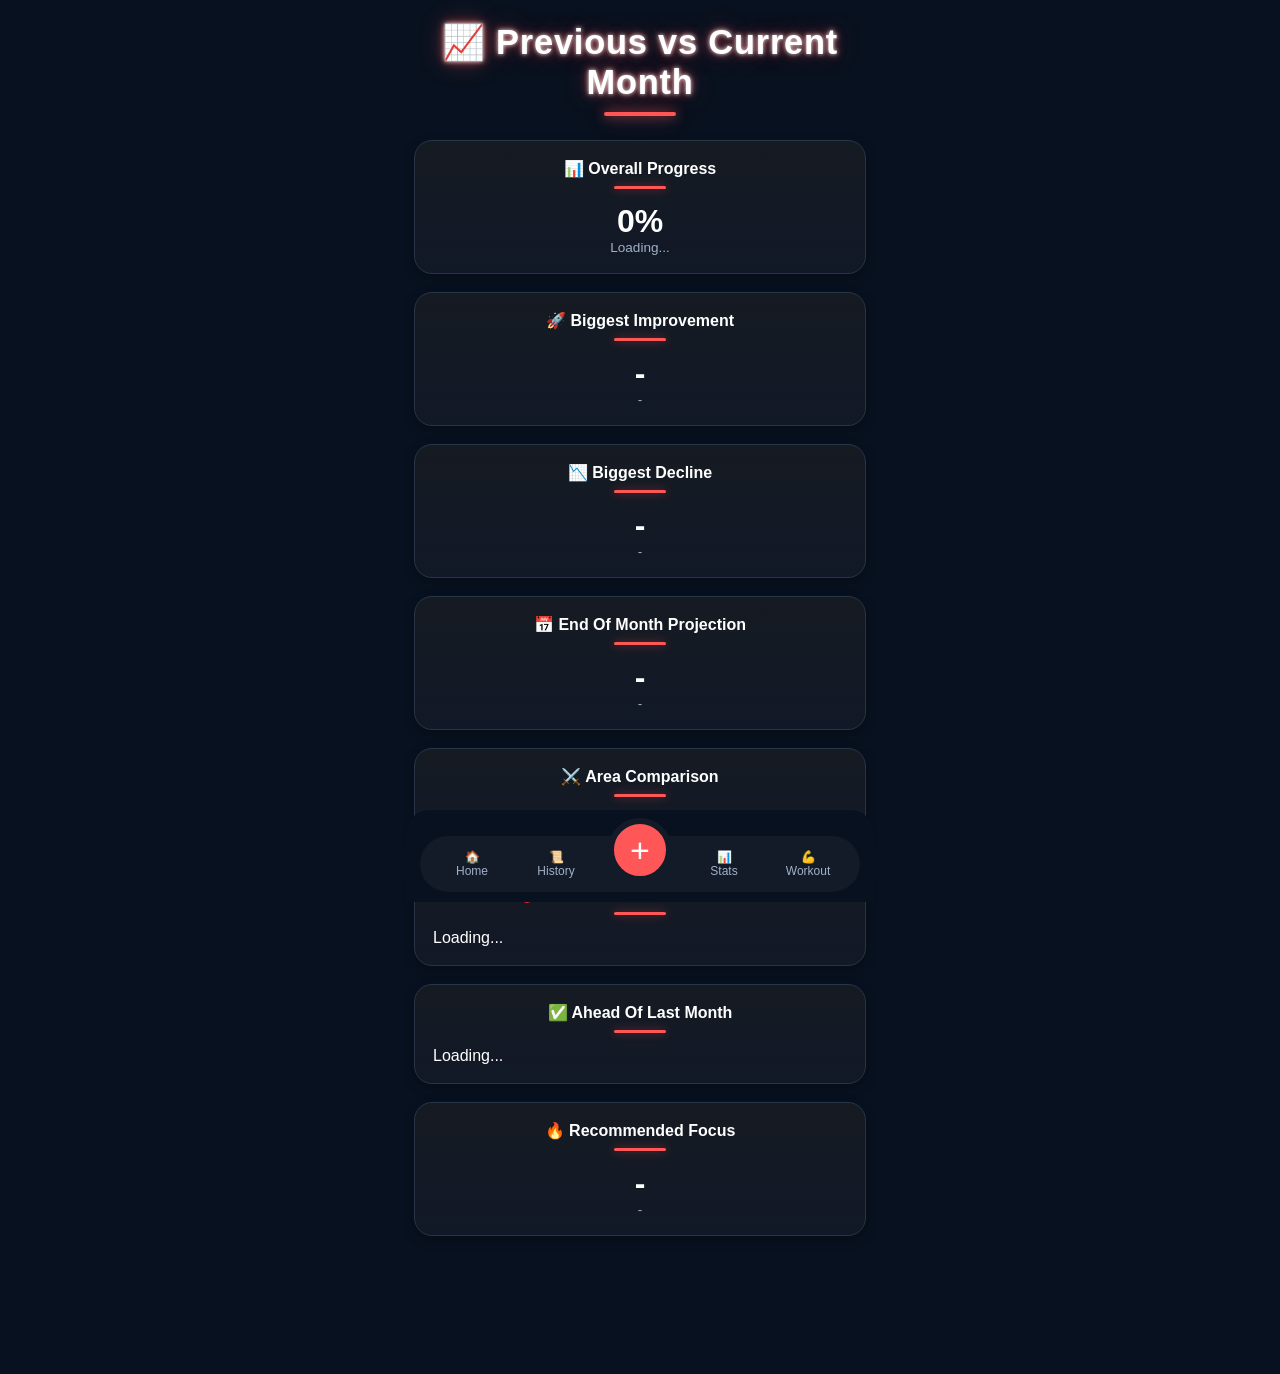
==== MonthComparison.html @ 555d0703 "Add files via upload" ====
<!DOCTYPE html>
<html>
<head>

	<meta charset="utf-8">
	<meta name="viewport" content="width=device-width,initial-scale=1">

	<title>Month Comparison</title>

	<link rel="stylesheet" href="styles.css?v=1">
	<link rel="stylesheet" href="cards.css?v=1">
	<link rel="stylesheet" href="battleLines.css?v=2">

	<script src="api.js"></script>
	<script src="navigation.js"></script>

</head>

<body>

	<h1 class="page-title">
		📈 Previous vs Current Month
	</h1>

	<!-- ======================================== -->
	<!-- OVERALL PROGRESS -->
	<!-- ======================================== -->

	<div class="card">

		<div class="card-header">
			<div class="card-title">
				📊 Overall Progress
			</div>
		</div>

		<div class="kpi">

			<div
				id="percentComplete"
				class="kpi-value">
				0%
			</div>

			<div
				id="progressLabel"
				class="kpi-label">
				Loading...
			</div>

		</div>

	</div>

	<!-- ======================================== -->
	<!-- IMPROVEMENT / DECLINE -->
	<!-- ======================================== -->

	<div class="stats-row">

		<div class="card half-card">

			<div class="card-header">
				<div class="card-title">
					🚀 Biggest Improvement
				</div>
			</div>

			<div class="kpi">

				<div
					id="bestArea"
					class="kpi-value">
					-
				</div>

				<div
					id="bestAreaPct"
					class="kpi-label">
					-
				</div>

			</div>

		</div>

		<div class="card half-card">

			<div class="card-header">
				<div class="card-title">
					📉 Biggest Decline
				</div>
			</div>

			<div class="kpi">

				<div
					id="worstArea"
					class="kpi-value">
					-
				</div>

				<div
					id="worstAreaPct"
					class="kpi-label">
					-
				</div>

			</div>

		</div>

	</div>

	<!-- ======================================== -->
	<!-- PROJECTION -->
	<!-- ======================================== -->

	<div class="card">

		<div class="card-header">
			<div class="card-title">
				📅 End Of Month Projection
			</div>
		</div>

		<div class="kpi">

			<div
				id="projectionTotal"
				class="kpi-value">
				-
			</div>

			<div
				id="projectionLabel"
				class="kpi-label">
				-
			</div>

		</div>

	</div>

	<!-- ======================================== -->
	<!-- COMPARISON BOARD -->
	<!-- ======================================== -->

	<div class="card">

		<div class="card-header">

			<div class="card-title">
				⚔️ Area Comparison
			</div>

		</div>

		<div
			id="comparisonBoard">

			Loading...

		</div>

	</div>

	<!-- ======================================== -->
	<!-- NEEDED TO MATCH -->
	<!-- ======================================== -->

	<div class="card">

		<div class="card-header">
			<div class="card-title">
				🎯 Needed To Match Last Month
			</div>
		</div>

		<div
			id="neededList"
			class="card-list">

			Loading...

		</div>

	</div>

	<!-- ======================================== -->
	<!-- AHEAD OF LAST MONTH -->
	<!-- ======================================== -->

	<div class="card">

		<div class="card-header">
			<div class="card-title">
				✅ Ahead Of Last Month
			</div>
		</div>

		<div
			id="aheadList"
			class="card-list">

			Loading...

		</div>

	</div>

	<!-- ======================================== -->
	<!-- RECOMMENDATION -->
	<!-- ======================================== -->

	<div class="card">

		<div class="card-header">
			<div class="card-title">
				🔥 Recommended Focus
			</div>
		</div>

		<div class="kpi">

			<div
				id="focusArea"
				class="kpi-value">
				-
			</div>

			<div
				id="focusDetail"
				class="kpi-label">
				-
			</div>

		</div>

	</div>

	<div id="navigation"></div>

	<script src="profile.js"></script>

	<script>

	document.addEventListener(
		'DOMContentLoaded',
		initializePage
	);

	async function initializePage(){

		document.getElementById(
			'navigation'
		).innerHTML =
			buildNavigation('');

		try{

			const data =
				await (
					await fetch(
						API +
						'?action=getPersonalMonthComparison' +
						'&user=' +
						getUserCode() +
						'&t=' +
						Date.now()
					)
				).json();

			renderSummary(data);
			renderComparisonBoard(data);
			renderImprovement(data);
			renderNeeded(data);
			renderAhead(data);
			renderProjection(data);
			renderFocus(data);

		}
		catch(err){

			console.error(err);

		}

	}

	function renderSummary(data){

		document.getElementById(
			'percentComplete'
		).innerText =
			Number(
				data.PercentComplete || 0
			) +
			'%';

		document.getElementById(
			'progressLabel'
		).innerText =
			Number(
				data.CurrentPoints || 0
			).toLocaleString() +
			' of ' +
			Number(
				data.PreviousPoints || 0
			).toLocaleString() +
			' pts';

	}

	function renderImprovement(data){

		let best = null;
		let worst = null;

		(data.Areas || []).forEach(x => {

			const prev =
				Number(
					x.PreviousScore || 0
				);

			const curr =
				Number(
					x.CurrentScore || 0
				);

			if(prev <= 0){
				return;
			}

			const pct =
				(
					(curr - prev)
					/
					prev
				) * 100;

			x.ChangePct = pct;

			if(
				!best ||
				pct > best.ChangePct
			){
				best = x;
			}

			if(
				!worst ||
				pct < worst.ChangePct
			){
				worst = x;
			}

		});

		if(best){

			bestArea.innerText =
				best.WorkoutArea;

			bestAreaPct.innerText =
				best.ChangePct.toFixed(1) +
				'%';

		}

		if(worst){

			worstArea.innerText =
				worst.WorkoutArea;

			worstAreaPct.innerText =
				worst.ChangePct.toFixed(1) +
				'%';

		}

	}

	function renderProjection(data){

		const today =
			new Date();

		const day =
			today.getDate();

		const daysInMonth =
			new Date(
				today.getFullYear(),
				today.getMonth() + 1,
				0
			).getDate();

		const current =
			Number(
				data.CurrentPoints || 0
			);

		const projected =
			day
			?
			Math.round(
				(current / day)
				*
				daysInMonth
			)
			: 0;

		projectionTotal.innerText =
			projected.toLocaleString() +
			' pts';

		const previous =
			Number(
				data.PreviousPoints || 0
			);

		const pct =
			previous
			?
			Math.round(
				(projected / previous)
				*
				100
			)
			: 0;

		projectionLabel.innerText =
			pct +
			'% of last month';

	}

	function renderComparisonBoard(data){

		let html = '';

		(data.Areas || [])
		.sort(
			(a,b) =>
				b.Difference -
				a.Difference
		)
		.forEach(x => {

			html += `

				<div class="card-row">

					<div class="card-row-label">

						${x.WorkoutArea}

					</div>

					<div class="card-row-value">

						${Number(
							x.CurrentScore || 0
						).toLocaleString()}

						/

						${Number(
							x.PreviousScore || 0
						).toLocaleString()}

					</div>

				</div>

			`;

		});

		document.getElementById(
			'comparisonBoard'
		).innerHTML =
			html;

	}

	function renderNeeded(data){

		const rows =
			(data.Areas || [])
			.map(x => {

				const needed =
					Math.max(
						0,
						Number(
							x.PreviousScore || 0
						) -
						Number(
							x.CurrentScore || 0
						)
					);

				return {
					area:x.WorkoutArea,
					needed:needed
				};

			})
			.filter(
				x => x.needed > 0
			)
			.sort(
				(a,b) =>
					b.needed -
					a.needed
			);

		document.getElementById(
			'neededList'
		).innerHTML =
			rows.map(x => `

				<div class="card-row">

					<div class="card-row-label">
						${x.area}
					</div>

					<div class="card-row-value">
						+${x.needed.toLocaleString()}
					</div>

				</div>

			`).join('');

	}

	function renderAhead(data){

		const ahead =
			(data.Areas || [])
			.filter(
				x =>
					Number(
						x.CurrentScore || 0
					)
					>
					Number(
						x.PreviousScore || 0
					)
			);

		document.getElementById(
			'aheadList'
		).innerHTML =

			ahead.length

			?

			ahead.map(x => `

				<div class="card-row">

					<div class="card-row-label">

						${x.WorkoutArea}

					</div>

					<div class="card-row-value">

						✅

					</div>

				</div>

			`).join('')

			:

			'<div class="card-row">None Yet</div>';

	}

	function renderFocus(data){

		const rows =
			(data.Areas || [])
			.map(x => {

				const deficit =
					Number(
						x.PreviousScore || 0
					) -
					Number(
						x.CurrentScore || 0
					);

				return {
					area:x.WorkoutArea,
					deficit:deficit
				};

			})
			.sort(
				(a,b) =>
					b.deficit -
					a.deficit
			);

		const focus =
			rows[0];

		if(!focus){
			return;
		}

		focusArea.innerText =
			focus.area;

		focusDetail.innerText =
			'Behind by ' +
			focus.deficit.toLocaleString() +
			' pts';

	}

	</script>

</body>
</html>
---- styles.css ----
:root{
	--bg:#08111f;
	--card:#131b29;
	--card2:#101827;
	--red:#ff5757;
	--green:#22c55e;
	--muted:#9fb0c7;
	--border:#283447;
	--text:#ffffff;
}

*{
	box-sizing:border-box;
}

/* ====================
   GLOBAL
==================== */

body{
	margin:0 auto;
	background:var(--bg);
	font-family:Arial,sans-serif;
	color:var(--text);
	width:100%;
	max-width:480px;
	padding:14px 14px 120px;
}

.title{
	text-align:center;
	font-size:2rem;
	font-weight:700;
}

.page-title{
	text-align:center;

	font-size:2.15rem;

	font-weight:900;

	letter-spacing:.8px;

	margin:8px 0 24px;

	color:#fff;

	text-shadow:
		0 0 4px rgba(255,255,255,.85),
		0 0 10px rgba(255,87,87,.65),
		0 0 24px rgba(255,87,87,.35);

	position:relative;
}

.page-title::after{
	content:"";

	display:block;

	width:72px;

	height:4px;

	background:var(--red);

	border-radius:999px;

	margin:10px auto 0;

	box-shadow:
		0 0 12px rgba(255,87,87,.75),
		0 0 22px rgba(255,87,87,.35);
}

.section{
	margin:14px 4px;
	color:var(--muted);
}

/* ====================
   HERO / WORKOUT PAGE
==================== */

.hero{
	background:linear-gradient(135deg,#1b2231,#311517);
	border:1px solid #c33;
	border-radius:24px;
	padding:18px;
}

.ring{
	width:110px;
	height:110px;
	border-radius:50%;
	margin:12px auto;
	display:flex;
	align-items:center;
	justify-content:center;
	font-size:1.4rem;
	font-weight:700;
}

.prog{
	text-align:center;
	color:var(--muted);
}

.workout-hero{
	position:relative;
	overflow:hidden;
	min-height:330px;
	padding:0;
	border-color:var(--red);
}

.workout-hero-image{
	position:absolute;
	inset:0;
	width:100%;
	height:100%;
	object-fit:contain;
	object-position:center center;
	opacity:.82;
	background:#000;
	transform:scale(.99);
}

.workout-hero::after{
	content:"";
	position:absolute;
	inset:0;
	background:linear-gradient(
		180deg,
		rgba(8,17,31,.15),
		rgba(8,17,31,.45),
		rgba(8,17,31,.88)
	);
	z-index:1;
}

.workout-hero-overlay{
	position:relative;
	z-index:2;
	height:100%;
	min-height:330px;
	display:flex;
	flex-direction:column;
	justify-content:space-between;
	padding:18px;
}

.workout-hero .title{
	text-align:center;
	font-size:2rem;
	font-weight:800;
	text-shadow:
		0 0 8px rgba(0,0,0,.85),
		0 0 14px rgba(255,87,87,.35);
}

.workout-progress-wrap{
	margin-top:auto;
	background:rgba(8,17,31,.72);
	border:1px solid rgba(255,255,255,.08);
	border-radius:16px;
	padding:12px;
	backdrop-filter:blur(4px);
}

.workout-progress-top{
	display:flex;
	justify-content:space-between;
	align-items:center;
	font-size:.85rem;
	color:#fff;
	margin-bottom:8px;
}

.workout-progress-line{
	height:10px;
	background:#223a58;
	border-radius:999px;
	overflow:hidden;
	box-shadow:
		inset 0 0 8px rgba(0,0,0,.35);
}

.workout-progress-fill{
	height:100%;
	width:0;
	background:linear-gradient(
		90deg,
		#B22222,
		var(--red)
	);
	border-radius:999px;
	box-shadow:
		0 0 12px rgba(255,87,87,.55);
	transition:width .8s ease;
}

.workout-hero .prog{
	margin-top:8px;
	text-align:center;
	color:#dbeafe;
}

.workout-progress-wrap*
	margin-top:6px;
}

.workout-prog*ess-top{
	display:flex;
	justify-c*ntent:space-between;
	align-items:*enter;
	font-size:.85rem;
	color:v*r(--muted);
	margin-bottom:6px;
}
*.workout-progress-line{
	height:10*x;
	background:#223a58;
	border-ra*ius:999px;
	overflow:hidden;
	box-*hadow:
		inset 0 0 8px rgba(0,0,0,*35);
}

.workout-progress-fill{
	h*ight:100%;
	width:0;
	background:l*near-gradient(
		90deg,
		*B22222,
		var(--red)
	);
	border-r*dius:999px;
*box-shadow:
		* 0 12px rgba(255,87,87,.55);
	tran*ition:width .8s ease;
}

/* ====================
   WORKOUT ROWS
==================== */

.row{
	display:grid;
	grid-template-columns:1fr 80px 24px;
	align-items:center;
	background:linear-gradient(
		180deg,
		#131f31,
		#101827
	);
	border:1px solid var(--border);
	border-radius:14px;
	padding:12px;
	margin-bottom:7px;
	cursor:pointer;
}

.target{
	text-align:right;
	padding-right:22px;
}

.dot{
	width:14px;
	height:14px;
	border-radius:50%;
}

.red{
	background:var(--red);
}

.green{
	background:var(--green);
}

/* ====================
   BUTTONS
==================== */

.btn{
	width:100%;
	padding:12px;
	border:none;
	margin-top:8px;
	border-radius:10px;
	cursor:pointer;
}

.btn-primary{
	width:100%;
	background:#B22222;
	color:#fff;
	border:none;
	border-radius:12px;
	padding:14px;
	font-weight:700;
	margin-top:16px;
	cursor:pointer;
}

.save{
	background:var(--red);
	color:#fff;
}

.cancel{
	background:#374151;
	color:#fff;
}

/* ====================
   FORM CONTROLS
==================== */

input,
select{
	width:100%;
	padding:10px;
	margin:6px 0;
	background:#0d1117;
	color:#fff;
	border:1px solid #333;
	border-radius:8px;
}

/* ====================
   MODALS
==================== */

.modal{
	display:none;
	position:fixed;
	inset:0;
	background:#000a;
	z-index:1000;
}

.content{
	background:#161b22;
	width:90%;
	max-width:400px;
	margin:10% auto;
	padding:20px;
	border-radius:18px;
}

/* ====================
   BOTTOM NAV
==================== */

.navwrap{
	position:fixed;
	left:50%;
	bottom:8px;
	transform:translateX(-50%);
	width:92%;
	max-width:440px;
	z-index:500;
	box-sizing:border-box;
}

.navwrap::before{
	content:"";
	position:absolute;
	left:-14px;
	right:-14px;
	bottom:-10px;
	height:92px;
	background:var(--bg);
	border-radius:24px 24px 0 0;
	z-index:-1;
}

.nav{
	background:#131b29;
	border-radius:32px;
	padding:14px 10px;
	display:flex;
	justify-content:space-between;
}

.nav a{
	text-decoration:none;
	color:var(--muted);
	text-align:center;
	font-size:.75rem;
	width:20%;
}

.nav a.active{
	color:#fff;
	font-weight:700;
}

.active{
	color:#fff;
	font-weight:700;
}

/* ====================
   QUICK ENTRY (+)
==================== */

.fab{
	position:absolute;
	left:50%;
	top:-18px;
	transform:translateX(-50%);
	width:64px;
	height:64px;
	border-radius:50%;
	background:var(--red);
	border:6px solid #131b29;
	color:#fff;
	font-size:34px;
	display:flex;
	align-items:center;
	justify-content:center;
	cursor:pointer;
}

/* ====================
   CLICKABLE CARDS
==================== */

.clickable-card{
	cursor:pointer;
	transition:
		transform .2s ease,
		box-shadow .2s ease,
		border-color .2s ease;
}

.clickable-card:hover{

	transform:translateY(-2px);

	border-color:rgba(255,87,87,.6);

	box-shadow:
		0 0 10px rgba(255,87,87,.15),
		0 0 20px rgba(255,87,87,.08);

}

.clickable-card:active{

	transform:translateY(0);

}
---- cards.css ----
/* ========================================
   WORKOUT 6.0 CARD FRAMEWORK
   ======================================== */

.card {
	background: linear-gradient(
		180deg,
		#161B22,
		#111827
	);

	border: 1px solid var(--border);

	border-radius: 18px;

	padding: 18px;

	margin-bottom: 18px;

	box-shadow:
		0 4px 12px rgba(0,0,0,.25);
}

.card.clickable {
	cursor: pointer;

	transition:
		transform .15s ease,
		border-color .15s ease;
}

.card.clickable:hover {
	transform: translateY(-2px);

	border-color: var(--red);
}

/* ========================================
   HOME HERO CARD
   ======================================== */

.workout-card {
	text-align: center;

	border-color: var(--red);

	box-shadow:
		0 0 0 1px rgba(255,87,87,.65),
		0 0 18px rgba(255,87,87,.35),
		0 0 38px rgba(255,87,87,.18),
		0 4px 12px rgba(0,0,0,.25);
}


.workout-name {
	font-size: 2rem;

	font-weight: 700;
}

.exercise-count {
	color: var(--muted);
}

/* ========================================
   CARD HEADERS
   ======================================== */

.card-header {
	display: flex;

	justify-content: center;

	align-items: center;

	margin-bottom: 14px;

	text-align: center;
}

.card-title {
	width: 100%;

	font-size: 1rem;

	font-weight: 700;

	color: #fff;

	text-align: center;
}

.card-title::after {
	content: "";

	display: block;

	width: 52px;

	height: 3px;

	background: var(--red);

	border-radius: 999px;

	margin: 8px auto 0;

	box-shadow:
		0 0 10px rgba(255,87,87,.45);
}

.card-subtitle {
	font-size: .8rem;

	color: var(--muted);

	text-align: center;
}

.card-footer {
	margin-top: 12px;

	font-size: .85rem;

	font-weight: 600;

	color: var(--red);

	text-align: center;
}

/* ========================================
   HOME DASHBOARD CARDS
   ======================================== */

.best-streak,
.next-time {
	color: var(--muted);
}

.streak-value,
.volume-number {
	font-size: 2rem;

	font-weight: 700;
}

/* ========================================
   LIST CARDS
   Recent Activity
   Monthly Improvement
   ======================================== */

.card-list {
	display: flex;

	flex-direction: column;

	gap: 10px;
}

.card-row {
	display: flex;

	justify-content: space-between;

	align-items: center;
}

.card-row-label {
	color: #fff;

	font-weight: 500;
}

.card-row-label::before {
	content: "";

	display: inline-block;

	width: 6px;

	height: 6px;

	background: var(--red);

	border-radius: 50%;

	margin-right: 8px;

	vertical-align: middle;
}

.card-row-value {
	color: var(--muted);

	font-size: .85rem;
}

/* ========================================
   MUSCLE GROUP CARD
   ======================================== */

.group {
	margin-bottom: 12px;
}

.group:last-child {
	margin-bottom: 0;
}

.group-label {
	display: flex;

	justify-content: space-between;

	align-items: center;

	margin-bottom: 5px;

	font-size: .9rem;

	color: #fff;
}

.group-bar {
	height: 8px;

	background: rgba(255,255,255,.08);

	border-radius: 999px;

	overflow: hidden;
}

.group-fill {
	height: 100%;

	background: var(--red);

	border-radius: 999px;

	transition: width .8s ease;
}

/* ========================================
   KPI CARD
   ======================================== */

.kpi {
	text-align: center;
}

.kpi-value {
	font-size: 2rem;

	font-weight: 700;

	color: #fff;
}

.kpi-label {
	font-size: .85rem;

	color: var(--muted);
}

/* ========================================
   STATUS COLORS
   ======================================== */

.status-good {
	color: #22c55e;
}

.status-warning {
	color: #facc15;
}

.status-danger {
	color: #ef4444;
}

/* ========================================
   LEAD CHASE
   ======================================== */

.lead-chase-list{
	display:flex;
	flex-direction:column;
	gap:10px;
}

.lead-chase-row{
	display:flex;
	justify-content:space-between;
	align-items:center;
	padding:8px 0;
	border-bottom:1px solid rgba(255,255,255,.08);
}

.lead-chase-row:last-child{
	border-bottom:none;
}

.lead-chase-left{
	display:flex;
	flex-direction:column;
	gap:2px;
}

.lead-chase-area{
	font-weight:800;
	font-size:.9rem;
	color:#fff;
}

.lead-chase-leader{
	font-size:.72rem;
	color:var(--muted);
}

.lead-chase-gap{
	font-weight:800;
	font-size:.85rem;
	color:#ffb84d;
	white-space:nowrap;
}
---- battleLines.css ----
/* ========================================
   BATTLE LINES CARD - COMPACT
   ======================================== */

.battle-lines-card{
	overflow:hidden;
	padding-top:16px;
	padding-bottom:16px;
}

.battle-lines-card .card-header{
	margin-bottom:8px;
}

.battle-lines-card .card-title{
	font-size:1rem;
}

.battle-lines-header{
	display:flex;
	justify-content:space-between;
	font-size:.72rem;
	font-weight:800;
	color:var(--muted);
	margin-bottom:8px;
	text-transform:uppercase;
	letter-spacing:.04em;
}

.battle-lines-list{
	display:flex;
	flex-direction:column;
	gap:8px;
}

.battle-line-row{
	padding:0;
}

.battle-line-top{
	display:flex;
	justify-content:space-between;
	align-items:center;
	margin-bottom:4px;
	font-size:.8rem;
}

.battle-line-area{
	font-weight:800;
	color:#fff;
}

.battle-line-diff{
	color:var(--muted);
	font-size:.72rem;
	font-weight:800;
}

.battle-line-track{
	position:relative;
	height:8px;
	background:rgba(255,255,255,.08);
	border-radius:999px;
	overflow:hidden;
	box-shadow:
		inset 0 0 0 1px rgba(255,255,255,.08);
}

.battle-line-center{
	position:absolute;
	left:50%;
	top:0;
	width:2px;
	height:100%;
	background:rgba(255,255,255,.35);
	transform:translateX(-1px);
	z-index:2;
}

.battle-line-fill{
	position:absolute;
	top:0;
	height:100%;
	border-radius:999px;
	transition:
		width .45s ease,
		box-shadow .45s ease;
}

.battle-line-fill.left{
	right:50%;
	background:linear-gradient(
		90deg,
		#1d4ed8,
		#4da3ff
	);
	box-shadow:0 0 8px rgba(77,163,255,.45);
}

.battle-line-fill.right{
	left:50%;
	background:linear-gradient(
		90deg,
		#ff5c5c,
		#ef4444
	);
	box-shadow:0 0 8px rgba(255,92,92,.45);
}

.battle-line-footer{
	display:flex;
	justify-content:space-between;
	margin-top:3px;
	font-size:.68rem;
	color:var(--muted);
	line-height:1.1;
}

.battle-line-footer span{
	font-weight:700;
}

.battle-line-winner-left{
	color:#4da3ff;
}

.battle-line-winner-right{
	color:#ff5c5c;
}

.battle-line-even{
	color:var(--muted);
}

.battle-line-total{

	text-align:center;

	font-size:11px;

	color:#9ca3af;

	margin-top:4px;

}
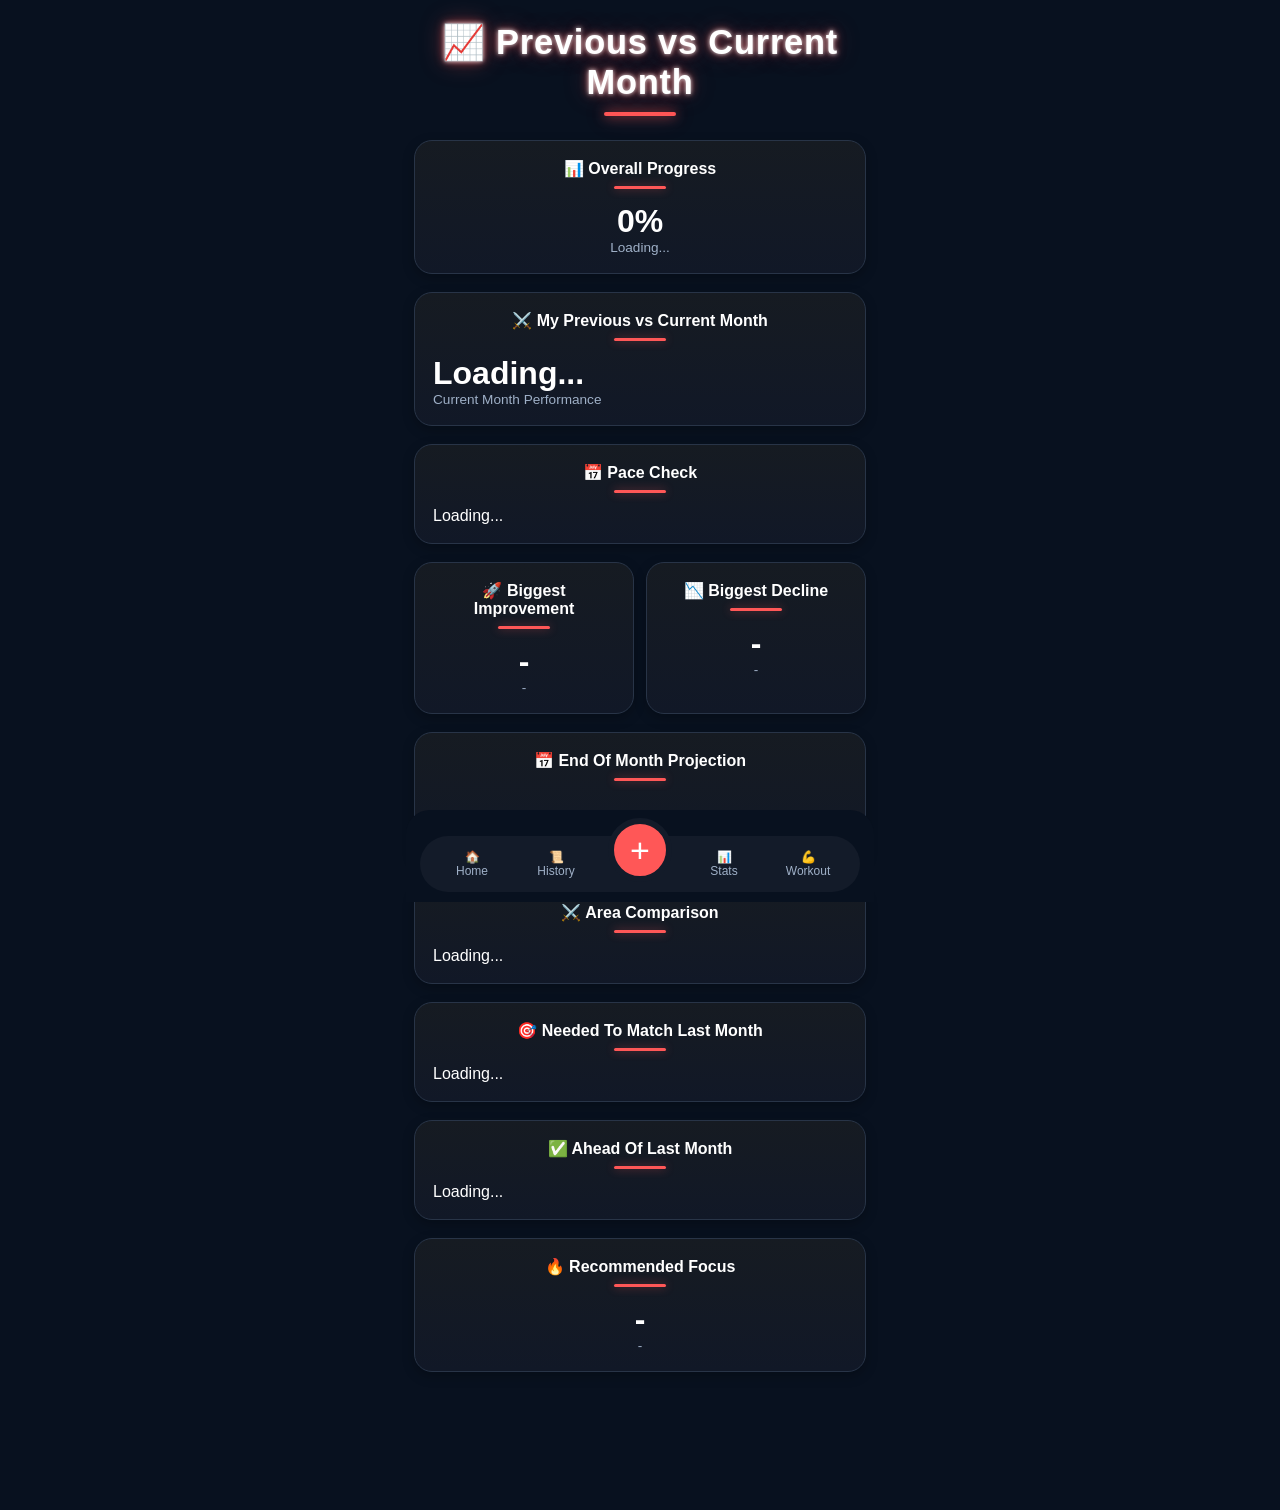
==== commit f03b5847: "Add files via upload" ====
--- a/MonthComparison.html
+++ b/MonthComparison.html
@@ -51,6 +51,56 @@
 		</div>
 
 	</div>
+
+<!-- ======================================== -->
+<!-- PERSONAL MONTH COMPARISON -->
+<!-- ======================================== -->
+
+<div class="card personal-month-card clickable-card" onclick="location.href=buildProfileUrl('MonthComparison.html')">
+
+    <div class="card-header">
+        <div class="card-title">
+            ⚔️ My Previous vs Current Month
+        </div>
+    </div>
+
+    <div id="personalMonthComparison">
+
+	<div
+		id="previousMonthWinner" class="kpi-value">
+    		Loading...
+	</div>
+
+        <div class="kpi-label">
+            Current Month Performance
+        </div>
+
+    </div>
+
+</div>
+<!-- ======================================== -->
+
+<!-- ======================================== -->
+<!-- PACE CHECK -->
+<!-- ======================================== -->
+
+<div class="card">
+
+	<div class="card-header">
+		<div class="card-title">
+			📅 Pace Check
+		</div>
+	</div>
+
+	<div
+		id="paceCheckList"
+		class="card-list">
+
+		Loading...
+
+	</div>
+
+</div>
 
 	<!-- ======================================== -->
 	<!-- IMPROVEMENT / DECLINE -->
@@ -272,6 +322,8 @@
 				).json();
 
 			renderSummary(data);
+			renderMonthComparison();
+			renderPaceCheck(data);
 			renderComparisonBoard(data);
 			renderImprovement(data);
 			renderNeeded(data);
@@ -633,5 +685,7 @@
 
 	</script>
 
+<script src="comparison.js?v=1"></script>
+
 </body>
 </html>
--- a/styles.css
+++ b/styles.css
@@ -248,7 +248,7 @@
 
 .row{
 	display:grid;
-	grid-template-columns:1fr 80px 24px;
+	grid-template-columns:1fr 180px 24px;
 	align-items:center;
 	background:linear-gradient(
 		180deg,
--- a/cards.css
+++ b/cards.css
@@ -325,4 +325,17 @@
 	font-size:.85rem;
 	color:#ffb84d;
 	white-space:nowrap;
+}
+
+/* ======================================== */
+/* STATS ROW */
+/* ======================================== */
+
+.stats-row {
+    display: flex;
+    gap: 12px;
+}
+
+.half-card {
+    flex: 1;
 }
--- a/battleLines.css
+++ b/battleLines.css
@@ -142,4 +142,96 @@
 
 	margin-top:4px;
 
-}+}
+
+/* ========================================
+   MONTH COMPARISON HEADER
+   ======================================== */
+
+.battle-line-header{
+	display:flex;
+	justify-content:space-between;
+	align-items:center;
+	width:100%;
+	margin-bottom:10px;
+	font-size:.85rem;
+	font-weight:700;
+	color:var(--muted);
+}
+
+/* ========================================
+   HOME DASHBOARD MINI BATTLE BAR
+   ======================================== */
+
+.battle-lines-mini{
+	margin-top:10px;
+	margin-bottom:10px;
+}
+
+.battle-lines-mini .battle-line-track{
+	height:10px;
+}
+
+.battle-lines-mini .battle-line-footer{
+	display:flex;
+	justify-content:space-between;
+	font-size:11px;
+	margin-top:6px;
+	color:#9fb3c8;
+}
+
+.battle-lines-mini .battle-line-footer{
+	display:flex;
+	justify-content:space-between;
+	font-size:10px;
+	margin-top:4px;
+	color:#9fb3c8;
+	font-weight:600;
+}
+
+/* ========================================
+   MONTH COMPARISON
+   ======================================== */
+
+.month-progress-track{
+	position:relative;
+	height:8px;
+	background:#404040;
+	border-radius:999px;
+	overflow:hidden;
+}
+
+.month-progress-center{
+	position:absolute;
+	left:50%;
+	top:0;
+	width:2px;
+	height:100%;
+	background:rgba(255,255,255,.35);
+	transform:translateX(-1px);
+	z-index:2;
+}
+
+.month-progress-fill-left{
+	position:absolute;
+	right:50%;
+	top:0;
+	height:100%;
+	background:linear-gradient(
+		90deg,
+		#1d4ed8,
+		#4da3ff
+	);
+}
+
+.month-progress-fill-right{
+	position:absolute;
+	left:50%;
+	top:0;
+	height:100%;
+	background:linear-gradient(
+		90deg,
+		#ff5c5c,
+		#ef4444
+	);
+}
